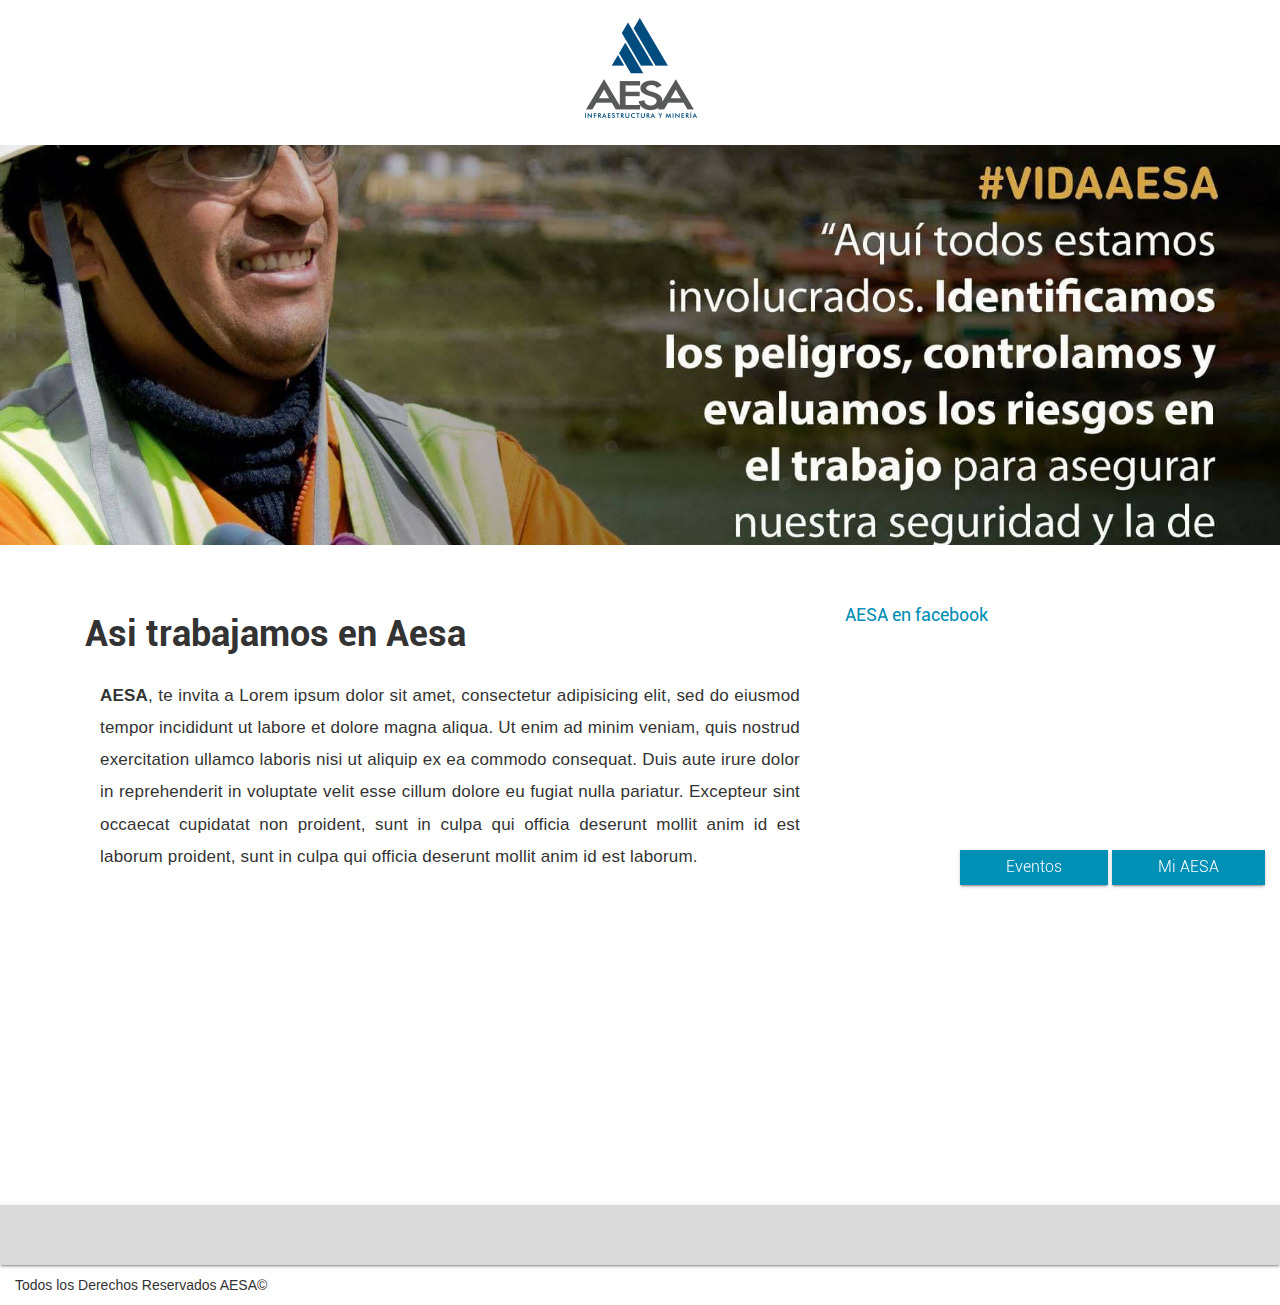
==== aesa1.html @ 4ca8c255 "ver mas" ====
<!DOCTYPE html>
<html lang="en">

<head>

    <meta charset="utf-8">
    <meta http-equiv="X-UA-Compatible" content="IE=edge">
    <meta name="viewport" content="width=device-width, initial-scale=1">
    <meta name="description" content="">
    <meta name="author" content="">

    <title>
        AESA
    </title>

    <!-- Bootstrap Core CSS -->
    <link href="css/bootstrap.min.css" rel="stylesheet">
    <link href="css/landing.css" rel="stylesheet">
    <link rel="stylesheet" href="css/talleres.css">
    <link href="fonts/fonts.css" rel="stylesheet">
    <link rel="icon" type="image/png" sizes="16x16" href="img/favicon.ico">

</head>

<body>
    <div id="fb-root"></div>
    <script>(function(d, s, id) {
      var js, fjs = d.getElementsByTagName(s)[0];
      if (d.getElementById(id)) return;
      js = d.createElement(s); js.id = id;
      js.src = "//connect.facebook.net/es_ES/sdk.js#xfbml=1&version=v2.10";
      fjs.parentNode.insertBefore(js, fjs);
    }(document, 'script', 'facebook-jssdk'));</script>
<!--
    <a class="navbar-brand" href="index.html">
        <img class="top-logo text-center" src="img/logo.png">
    </a>
 -->
 <header class="top-logo text-center">
   <div class="fixed">
     <!-- <a href="talleres.html#eventos" class="btn btn-default-back bold" role="button">Atrás</a> -->
       <a  class="btn btn-default-back bold" href="talleres.html#eventos" role="button">Eventos</a>
       <a class="btn btn-default-back bold" href="miaesa.html#miaesa" role="button">Mi AESA</a>


   </div>
   <img src="img/logo.png" alt="">
 </header>


    <!-- Page Content -->
    <div class="container-fluid pd-none">
        <div class="row">
            <div class="portfolio-item">
                <div class="wrapper-img">
                    <div class="img-costura img-aesa1"></div>
                </div>
                <div class="container card-center">
                    <div class="col-md-8 col-sm-12 col-xs-12">
                        <h1 class="text-left bold">
                          Asi trabajamos en Aesa
                        </h1>
                        <div class="content-txt text-center">
                            <strong>AESA</strong>, te invita a Lorem ipsum dolor sit amet,
                            consectetur adipisicing elit, sed do eiusmod
                            tempor incididunt ut labore et dolore magna aliqua. Ut enim ad minim veniam,
                            quis nostrud exercitation ullamco laboris nisi ut aliquip ex ea commodo
                            consequat. Duis aute irure dolor in reprehenderit in voluptate velit esse
                            cillum dolore eu fugiat nulla pariatur. Excepteur sint occaecat cupidatat non
                            proident, sunt in culpa qui officia deserunt mollit anim id est laborum
                            proident, sunt in culpa qui officia deserunt mollit anim id est laborum.
                        </div>
                    </div>
                    <div class="col-md-4 col-sm-12 col-xs-12 text-left box-facebook">
                    <h4 class="title-fb">
                        AESA en facebook
                    </h4>
                        <iframe  class="fb-plugin" src="https://www.facebook.com/plugins/page.php?href=https%3A%2F%2Fwww.facebook.com%2FAESAsanrafael%2F&tabs=timeline&width=340&height=500&small_header=true&adapt_container_width=true&hide_cover=false&show_facepile=true&appId" width="340" height="500" style="border:none;overflow:hidden" scrolling="no" frameborder="0" allowTransparency="true"></iframe>
                    </div>
                </div>
            </div>
        </div>

        <ul class="nav navbar-nav">
            <li>
                <!-- <a  class="btn btn-default bold" href="talleres.html#eventos">Eventos</a> -->
            </li>
            <li>
                <!-- <a class="btn btn-default bold" href="miaesa.html#miaesa">Mi AESA</a> -->
            </li>
        </ul>

        <!-- Pagination -->
        <!--<div class="row text-center">
            <div class="col-lg-12">
                <ul class="pagination">
                    <li>
                        <a href="#">&laquo;</a>
                    </li>
                    <li class="active">
                        <a href="#">1</a>
                    </li>
                    <li>
                        <a href="#">2</a>
                    </li>
                    <li>
                        <a href="#">3</a>
                    </li>
                    <li>
                        <a href="#">4</a>
                    </li>
                    <li>
                        <a href="#">5</a>
                    </li>
                    <li>
                        <a href="#">&raquo;</a>
                    </li>
                </ul>
            </div>
        </div>-->
        <!-- /.row -->


        <!-- Footer -->
        <footer>
            <div class="row">
                <div class="col-lg-12">
                    <p>
                        Todos los Derechos Reservados AESA&copy;
                    </p>
                </div>
            </div>
            <!-- /.row -->
        </footer>

    </div>
    <!-- /.container -->

    <!-- jQuery -->
    <script src="js/jquery.js"></script>

    <!-- Bootstrap Core JavaScript -->
    <script src="js/bootstrap.min.js"></script>
    <!-- <script src="js/fb.js"></script> -->
    <!-- talleres js -->
    <script src="js/talleres.js"></script>

</body>

</html>
---- css/landing.css ----
body {
     /*padding-top: 70px; Required padding for .navbar-fixed-top. Remove if using .navbar-static-top. Change if height of navigation changes. */
    box-sizing: border-box;
}

.portfolio-item {
    margin-bottom: 25px;
}

footer {
    margin: 10px 0 0;
}

.row{
	padding: 0px !important;
	margin: 0px !important;
}

.pd-none{
	padding: 0px !important;
}

.bold{
	font-family: Roboto-Bold;
}

nav.navbar.navbar-inverse.navbar {
    position: absolute;
    bottom: 0px;
    width: 100%;
    margin-bottom: 0px;
}
a.navbar-brand {
    float: none;
    text-align: center;
    margin: auto;
    width: 100%;
}
.navbar-brand{
    padding: 0px;
}
.top-logo{
    text-align: center;
    margin: auto;
}
ul.nav.navbar-nav {
    float: none;
    margin: auto;
    text-align: center;
    background-color: rgba(158, 158, 158, 0.38);
    padding: 20px 0;
    box-shadow: 0 2px 2px 0 rgba(0,0,0,.14), 0 3px 1px -2px rgba(0,0,0,.2), 0 1px 5px 0 rgba(0,0,0,.12);
}
.nav>li>a:hover {
    text-decoration: none;
    background-color: rgba(0, 143, 181, 0.64);
    color: white;
}
.navbar-nav>li {
    float: none;
    display: inline-block;
    margin: 0px 5px;
}
.navbar-nav>li a{
	font-family: Roboto-Bold;
	font-size: 20px;
    color: white;
    padding: 15px 30px;
    border-radius: 50px;
}
.btn-default{
	background-color: #008FB5;
	border: #008FB5;
	color: white;
	box-shadow: 0 2px 2px 0 rgba(0,0,0,0.14), 0 3px 1px -2px rgba(0,0,0,0.2), 0 1px 5px 0 rgba(0,0,0,0.12);
	-webkit-box-shadow: 0 2px 2px 0 rgba(0,0,0,0.14), 0 3px 1px -2px rgba(0,0,0,0.2), 0 1px 5px 0 rgba(0,0,0,0.12);
}
.wrapper-img{
	min-height: 300px;
	height: 400px;
	margin-bottom: 50px;
}
.img-costura{
	background-image: url(../img/costura.jpg);
	background-size: cover;
	background-position: center;
	height: 100%;
}
.img-costura.img-dental{
    background-image: url(../img/denta.1.jpg);
}
.img-aesa1{
  background-image: url(../img/aesa1.jpg);
  background-size: cover;
  background-position: center;
  height: 100%;

}
.content-txt {
    margin: auto;
    padding: 15px;
    line-height: 1.9;
    letter-spacing: 0.2px;
    font-size: 17px;
    text-align: justify;
}
.box-facebook{
	font-family: Roboto-Regular;
	color: #008FB5;
	padding-bottom: 40px;
    width: 300px;
    margin: auto;
}
.title-fb{
	text-align: left;
}
@media (max-width: 768px){
	.content-txt{
		width: 100%;
	}
    .wrapper-img {
        max-height: 250px;
        height: 300px;
        margin-bottom: 0px;
    }
    .card-center {
        box-shadow: 0 4px 5px 0 rgba(0,0,0,.14), 0 1px 10px 0 rgba(0,0,0,.12), 0 2px 4px -1px rgba(0,0,0,.2);
        width: calc(90.5% - 16px);
        margin: auto;
        padding: 25px 5px;
        position: relative;
        top: -38px;
        background-color: white;
    }
    .box-facebook{
        width: auto;
        padding: 0;
    }
    .title-fb {
        padding-left: 24px;
    }
    #eventos {
        padding: 0 0 50px 0;
    }
    .btn.btn-default-back{
        padding: 6px 20px;
    }
}
---- css/talleres.css ----
.flex-row{
  display: flex;
  flex-direction: row;
  flex-wrap: wrap;
  justify-content: center;
  align-items: center;
  align-content: center;
}
.flex-colum{
  display: flex;
  flex-direction: column;
  flex-wrap: wrap;
  justify-content: center;
  align-items: center;
}
.flex-end{
  display: flex;
  flex-direction: row;
  justify-content: flex-end;

}
nav a{
  margin: 5px;
}
.caption h3{
  font-family: Roboto-Regular;
  margin-top: 0px;
}
#eventos {
  padding: 50px 0;
}
.thumbnail {
  box-shadow: 0 3px 4px 0 rgba(0,0,0,.14), 0 3px 3px -2px rgba(0,0,0,.2), 0 1px 8px 0 rgba(0,0,0,.12);
  padding: 0px;
}
.caption{
  background-color: #F5f5f5;
}
.aesa1{
  background-image: url(../img/aesa1.jpg);
  background-size: cover;
  height: 300px;
  background-position: center;
}
.aesa2{
  background-image: url(../img/aesa2.jpg);
  background-size: cover;
  height: 300px;
  background-position: center;
}
.bg-img-1{
  background-image: url(../img/costura.jpg);
  background-size: cover;
  height: 300px;
  background-position: center;
}
.bg-img{
  background-image: url(../img/denta.1.jpg);
  background-size: cover;
  height: 300px;
  background-position: center;
}
.bg-img-3{
  background-image: url(../img/cortedecabello.jpg);
  background-size: cover;
  height: 300px;
  background-position: center;
}
.bg-img-4{
  background-image: url(../img/vacunacion.png);
  background-size: cover;
  height: 300px;
  background-position: center;
}
.bg-img-4{
  background-image: url(../img/lectura.jpeg);
  background-size: cover;
  height: 300px;
  background-position: center;
}
.bg-img-5{
  background-image: url(../img/pintar.jpg);
  background-size: cover;
  height: 300px;
  background-position: center;
}
.btn.btn-default-2 {
  background-color: #008FB5;
  border: #008FB5;
  color: white;
  box-shadow: 0 2px 2px 0 rgba(0,0,0,0.14), 0 3px 1px -2px rgba(0,0,0,0.2), 0 1px 5px 0 rgba(0,0,0,0.12);
  -webkit-box-shadow: 0 2px 2px 0 rgba(0,0,0,0.14), 0 3px 1px -2px rgba(0,0,0,0.2), 0 1px 5px 0 rgba(0,0,0,0.12);
  padding: 6px 40px;
  border-radius: 50px;
  font-family: Roboto-Light;
  font-size: 16px;
}
.btn.btn-default-back {
  background-color: #008FB5;
  border: #008FB5;
  border-radius: 0;
  color: white;
  box-shadow: 0 2px 2px 0 rgba(0,0,0,0.14), 0 3px 1px -2px rgba(0,0,0,0.2), 0 1px 5px 0 rgba(0,0,0,0.12);
  -webkit-box-shadow: 0 2px 2px 0 rgba(0,0,0,0.14), 0 3px 1px -2px rgba(0,0,0,0.2), 0 1px 5px 0 rgba(0,0,0,0.12);
  padding: 6px 46px;
  font-family: Roboto-Light;
  font-size: 16px;
}
.fixed {
  position: fixed;
  z-index: 1;
  bottom: 15px;
  right: 15px;
}
---- fonts/fonts.css ----
@font-face {
    font-family: "Roboto-Bold";
    src: url(Roboto-Bold.ttf) format("truetype");
}
@font-face {
    font-family: "Roboto-Medium";
    src: url(Roboto-Medium.ttf) format("truetype");
}
@font-face {
    font-family: "Roboto-Regular";
    src: url(Roboto-Regular.ttf) format("truetype");
}
@font-face {
    font-family: "Roboto-Light";
    src: url(Roboto-Light.ttf) format("truetype");
}
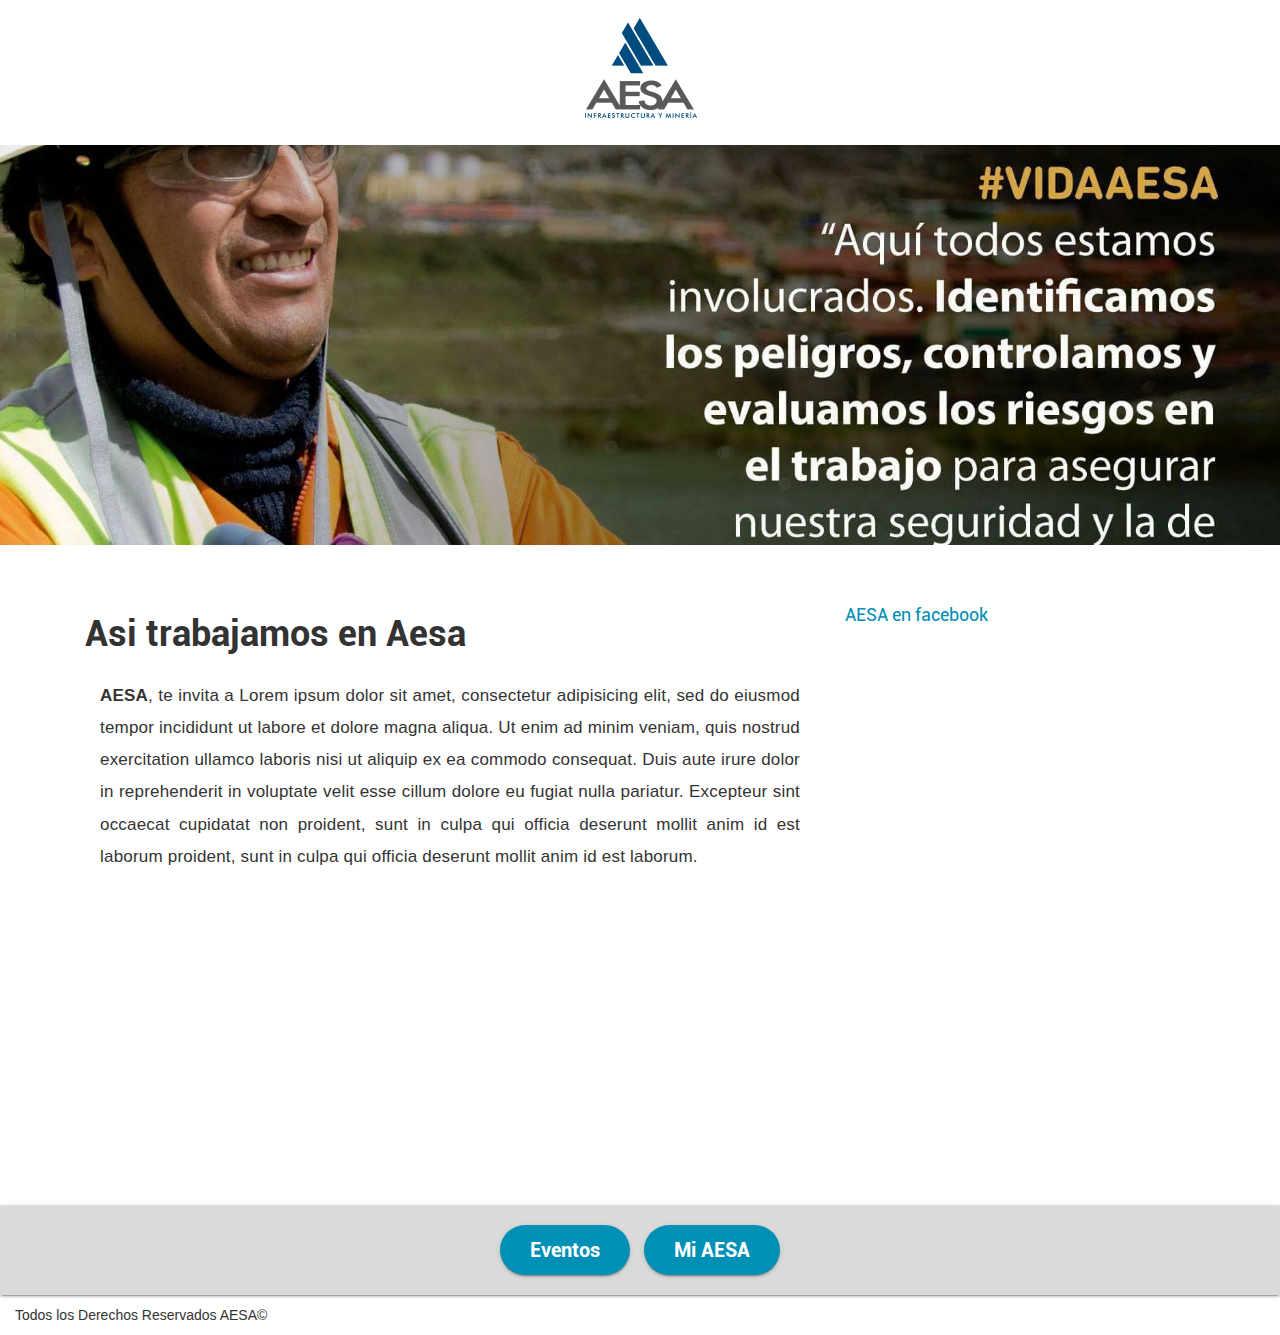
==== commit 163dca39: "menu" ====
--- a/aesa1.html
+++ b/aesa1.html
@@ -31,21 +31,21 @@
       js.src = "//connect.facebook.net/es_ES/sdk.js#xfbml=1&version=v2.10";
       fjs.parentNode.insertBefore(js, fjs);
     }(document, 'script', 'facebook-jssdk'));</script>
-<!--
+
     <a class="navbar-brand" href="index.html">
         <img class="top-logo text-center" src="img/logo.png">
     </a>
- -->
- <header class="top-logo text-center">
-   <div class="fixed">
+
+ <!-- <header class="top-logo text-center">
+   <div class="fixed"> -->
      <!-- <a href="talleres.html#eventos" class="btn btn-default-back bold" role="button">Atrás</a> -->
-       <a  class="btn btn-default-back bold" href="talleres.html#eventos" role="button">Eventos</a>
+       <!-- <a  class="btn btn-default-back bold" href="talleres.html#eventos" role="button">Eventos</a>
        <a class="btn btn-default-back bold" href="miaesa.html#miaesa" role="button">Mi AESA</a>
 
 
    </div>
    <img src="img/logo.png" alt="">
- </header>
+ </header> -->
 
 
     <!-- Page Content -->
@@ -83,10 +83,10 @@
 
         <ul class="nav navbar-nav">
             <li>
-                <!-- <a  class="btn btn-default bold" href="talleres.html#eventos">Eventos</a> -->
+                <a  class="btn btn-default bold" href="talleres.html#eventos">Eventos</a>
             </li>
             <li>
-                <!-- <a class="btn btn-default bold" href="miaesa.html#miaesa">Mi AESA</a> -->
+                <a class="btn btn-default bold" href="miaesa.html#miaesa">Mi AESA</a>
             </li>
         </ul>
 
